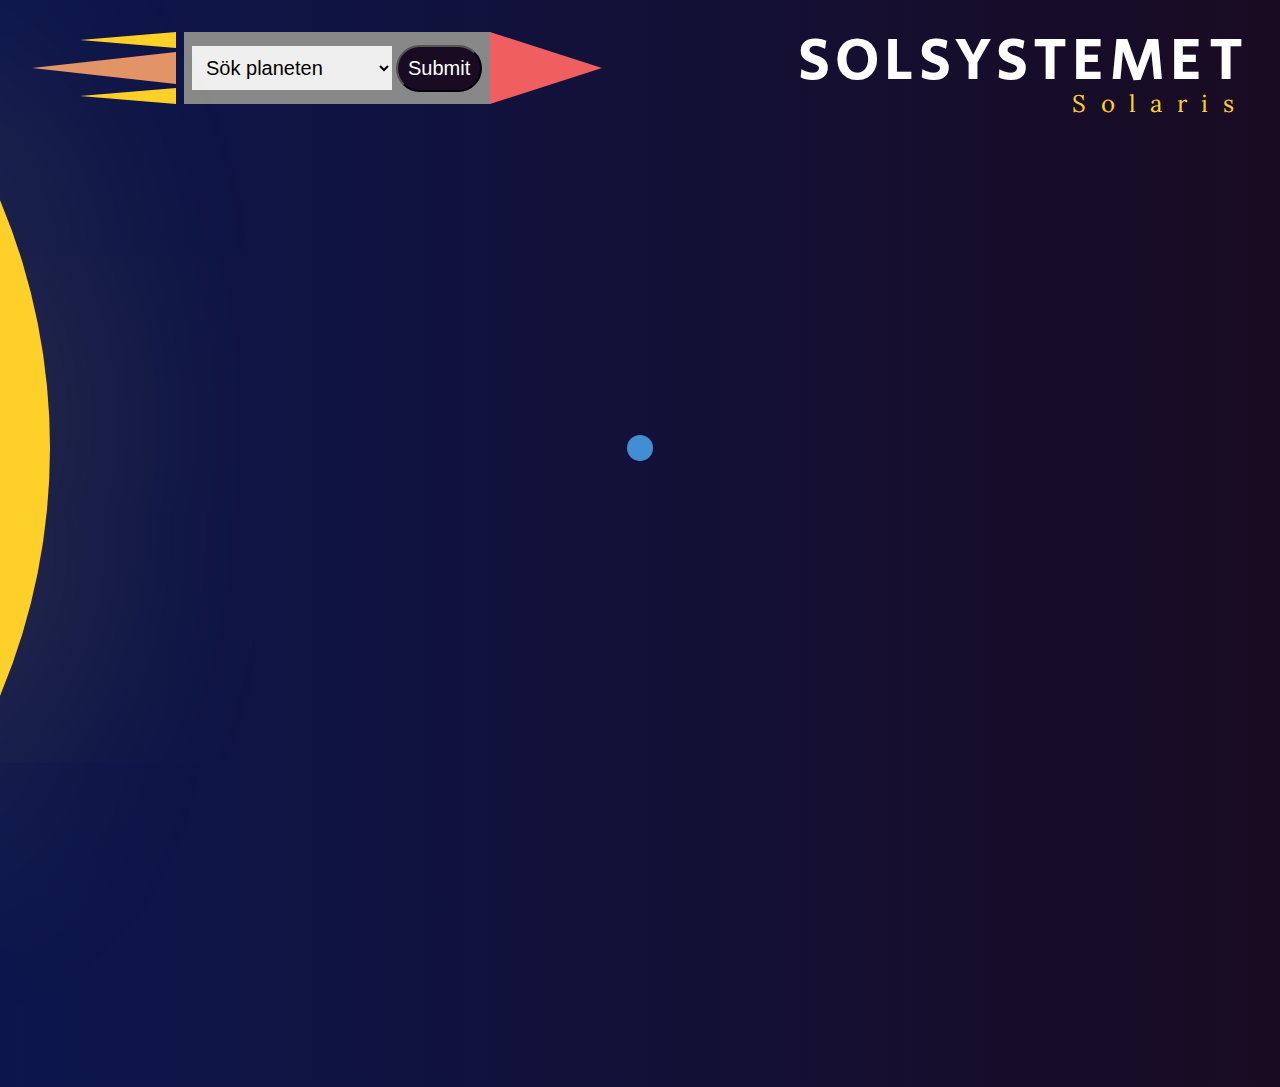
==== index.html @ 2f7542be "style for front page created" ====
<!DOCTYPE html>
<html lang="en">
<head>
  <meta charset="UTF-8">
  <meta name="viewport" content="width=device-width, initial-scale=1.0">
  <title>Solaris</title>
  <link href="style.css" rel=" stylesheet">
  <link rel="preconnect" href="https://fonts.googleapis.com">
  <link rel="preconnect" href="https://fonts.gstatic.com" crossorigin>
  <link href="https://fonts.googleapis.com/css2?family=Lora:ital,wght@0,400..700;1,400..700&family=Secular+One&display=swap" rel="stylesheet">
</head>
<body>
  <header class="header">
    <div class="rocket">
      <div class="rocket-flames">
        <div class="rocket-flames--yellow"></div>
        <div class="rocket-flames--orange"></div>
        <div class="rocket-flames--yellow"></div>
      </div>
      <div class="rocket-body">
        <form class="input-container">
          <select name="languages" id="lang" class="select-field" >
            <option value="" disabled selected hidden>Sök planeten</option>
            <option value="Merkurius">Merkurius</option>
            <option value="Venus">Venus</option>
            <option value="Jorden">Jorden</option>
            <option value="Mars">Mars</option>
            <option value="Jupiter">Jupiter</option>
            <option value="Saturnus">Saturnus</option>
            <option value="Uranus">Uranus</option>
            <option value="Neptunus">Neptunus</option>
            <option value="Pluto">Pluto</option>
          </select>
          <input type="submit" value="Submit" class="search-btn" />
        </form>
      </div>
        <div class="rocket-top"></div>
    </div>
    <div class="header__titles">
      <h1 class ="header1">Solsystemet</h1>
      <h2 class ="header2">Solaris</h2>
  </div>
</header>
  <main class="planet-space">
    <div class="sun"></div>
    <div class="planet"></div>
  </main>
  
  <script src="script.js"></script>
</body>
</html>
---- style.css ----
:root {
  --clr--orange: #e29468; /*Jupiter*/
  --clr--yellow: #ffd029; /*solen*/
  --clr--light-brown: #c7aa72; /*saturnus*/
  --clr--light-blue: #c9d4f1; /*uranus  */
  --clr--blue: #428ed4; /*jorden */
  --clr--grey-blue: #7a91a7; /*neptunus */
  --clr--red: #ef5f5f; /*mars     */
  --clr--grey-pink: #e7cdcd; /*venus     */
  --clr--grey: #888; /*merkurius     */
}
* {
  margin: 0;
  padding: 0;
  box-sizing: border-box;
}

body {
  background: linear-gradient(90deg, #0c164d 0%, #190b22 100%);
  font-family: "Lora", serif;
  display: flex;
  flex-direction: column;
  height: 100vh;
  overflow: hidden;
  position: relative;
}
.header1 {
  color: #fff;
  text-align: right;
  font-family: "Secular One";
  font-size: 60px;
  font-style: normal;
  font-weight: 400;
  line-height: 100%; /* 60px */
  letter-spacing: 5.4px;
  text-transform: uppercase;
}
.header2 {
  font-family: "Lora", serif;

  font-size: 24px;
  font-style: normal;
  font-weight: 400;
  line-height: 100%; /* 24px */
  letter-spacing: 14.4px;
  color: var(--clr--yellow);
}

.header {
  display: flex;
  flex-wrap: wrap;
  margin: 2rem;
}

.header__titles {
  display: flex;
  flex-direction: column;
  align-items: flex-end;
}

.rocket {
  display: flex;
  flex: 1;
  gap: 0rem;
  height: 4.5em;
}
.rocket-body {
  background: var(--clr--grey);
  display: flex;
  flex-shrink: 0;
  align-items: center;
  padding: 0.5em;
  gap: 1em;
}

.search-btn {
  border-radius: 30px;
  background: #190b22;
  padding: 0.5em;
  color: #fff;
  text-align: center;
  font-size: 20px;
  font-style: normal;
  font-weight: 400;
}

.select-field {
  font-size: 20px;
  width: 200px;
  border: none;
  padding: 0.5em;
}

.rocket-top {
  border-top: 2.25em solid transparent; /* Half of the height */
  border-bottom: 2.25em solid transparent; /* Half of the height */
  border-left: 7em solid var(--clr--red);
}

.rocket-flames {
  height: 4.5em;
  display: flex;
  flex-direction: column;
  justify-content: space-between;
  margin-right: 0.5em;
}
.rocket-flames--yellow {
  border-top: 0.5em solid transparent; /* Half of the height */
  border-bottom: 0.5em solid transparent; /* Half of the height */
  border-right: 6em solid #ffd029;
}
.rocket-flames--orange {
  border-top: 1em solid transparent; /* Half of the height */
  border-bottom: 1em solid transparent; /* Half of the height */
  border-right: 9em solid var(--clr--orange);
}

.planet-space {
  position: relative;
  display: flex;
  align-items: center;
  justify-content: center;
  height: 100%;
  margin-top: -150px;
}
.sun {
  width: 1278px;
  height: 1278px;
  border-radius: 1278px;
  background: #ffd029;
  position: absolute;
  left: -1228px;
  box-shadow: 0px 0px 250px 0px rgba(255, 208, 41, 0.2);
}

.planet {
  width: 26px;
  height: 26px;
  border-radius: 26px;
  flex-shrink: 0;
  background-color: var(--clr--blue);
}
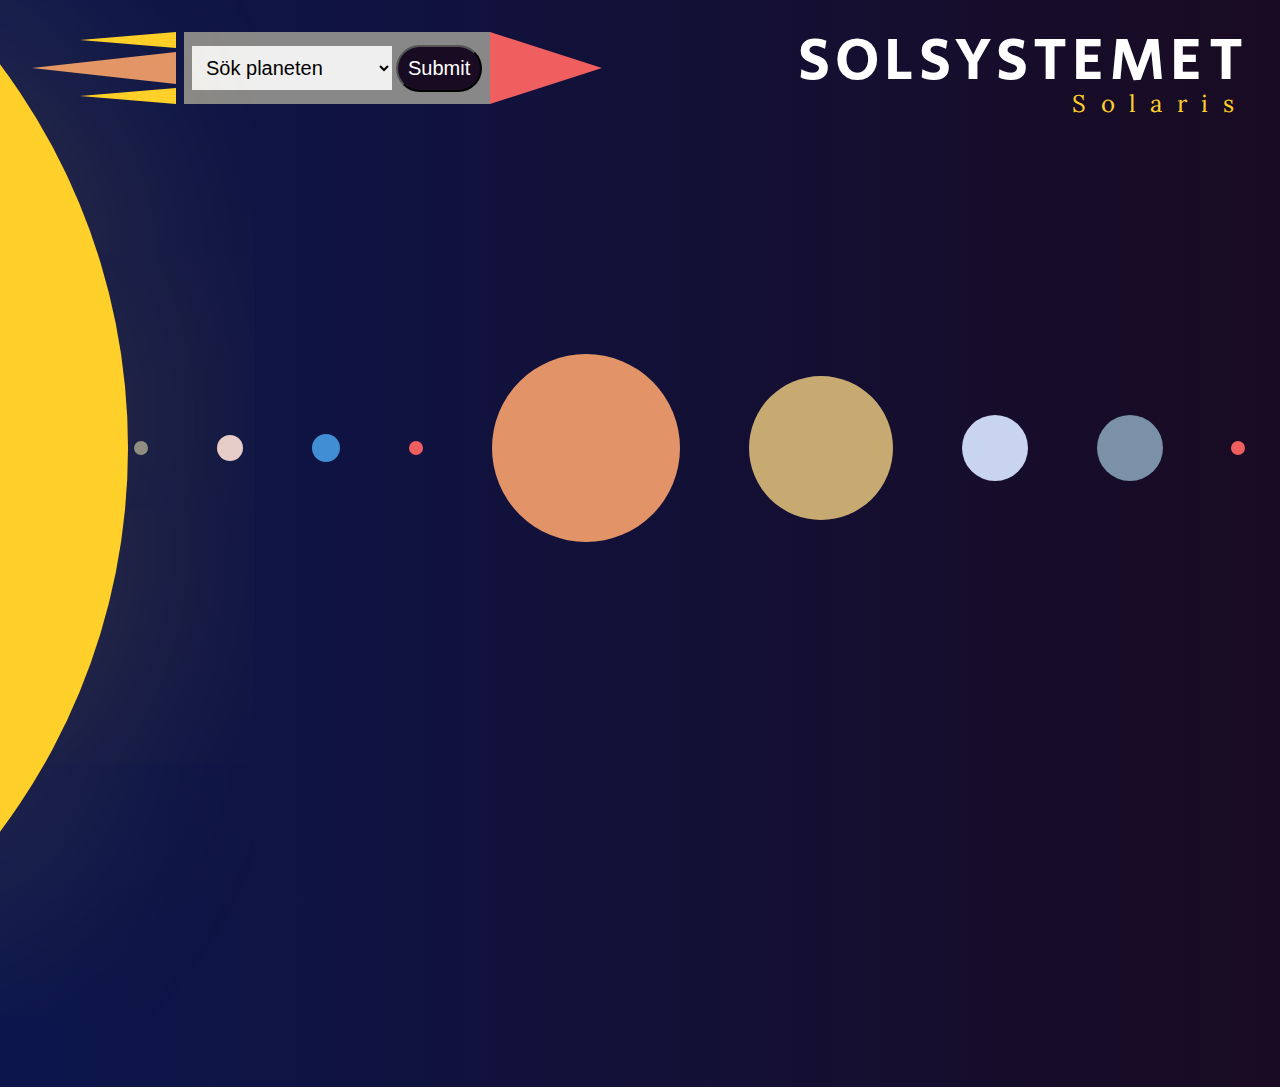
==== commit 30e161bf: "search-planet from input added" ====
--- a/index.html
+++ b/index.html
@@ -19,7 +19,7 @@
       </div>
       <div class="rocket-body">
         <form class="input-container">
-          <select name="languages" id="lang" class="select-field" >
+          <select name="languages" id="planetSearchName" class="select-field" >
             <option value="" disabled selected hidden>Sök planeten</option>
             <option value="Merkurius">Merkurius</option>
             <option value="Venus">Venus</option>
@@ -31,7 +31,7 @@
             <option value="Neptunus">Neptunus</option>
             <option value="Pluto">Pluto</option>
           </select>
-          <input type="submit" value="Submit" class="search-btn" />
+          <input type="submit" value="Submit" class="search-btn" id="search-btn"/>
         </form>
       </div>
         <div class="rocket-top"></div>
@@ -43,7 +43,15 @@
 </header>
   <main class="planet-space">
     <div class="sun"></div>
-    <div class="planet"></div>
+    <div class="planet"  id="merkurius"></div>
+    <div class="planet" id="venus"></div>
+    <div class="planet" id="tellus"></div>
+    <div class="planet" id="mars"></div>
+    <div class="planet" id="jupiter"></div>
+    <div class="planet" id="saturnus"></div>
+    <div class="planet" id="uranus"></div>
+    <div class="planet" id="neptunus"></div>
+    <div class="planet" id="pluto"></div>
   </main>
   
   <script src="script.js"></script>
--- a/style.css
+++ b/style.css
@@ -119,9 +119,10 @@
   position: relative;
   display: flex;
   align-items: center;
-  justify-content: center;
+  justify-content:space-around;
   height: 100%;
   margin-top: -150px;
+  padding-left:100px;
 }
 .sun {
   width: 1278px;
@@ -129,7 +130,7 @@
   border-radius: 1278px;
   background: #ffd029;
   position: absolute;
-  left: -1228px;
+  left: -1150px;
   box-shadow: 0px 0px 250px 0px rgba(255, 208, 41, 0.2);
 }
 
@@ -140,3 +141,59 @@
   flex-shrink: 0;
   background-color: var(--clr--blue);
 }
+#merkurius{
+  width: 14px;
+  height: 14px;
+  border-radius: 14px;
+  background-color: var(--clr--grey);
+}
+#venus{
+  width: 26px;
+  height: 26px;
+  border-radius: 26px;
+  background-color: var(--clr--grey-pink);
+}
+
+#tellus{
+  width: 28px;
+  height: 28px;
+  border-radius: 28px;
+  background-color: var(--clr--blue);
+}
+#mars{
+  width: 14px;
+  height: 14px;
+  border-radius: 14px;
+  background-color: var(--clr--red);
+}
+#jupiter{
+  width: 188px;
+height: 188px;
+  border-radius: 188px;
+  background-color: var(--clr--orange);
+}
+#saturnus{
+  width: 144px;
+  height: 144px;
+  border-radius: 144px;
+  background-color: var(--clr--light-brown);
+}
+#uranus{
+  width: 66px;
+height: 66px;
+  border-radius: 66px;
+  background-color: var(--clr--light-blue);
+}
+#neptunus{
+  width: 66px;
+height: 66px;
+  border-radius: 66px;
+  background-color: var(--clr--grey-blue);
+}
+#pluto{
+  width: 14px;
+  height: 14px;
+  border-radius: 14px;
+  background-color: var(--clr--red);
+}
+
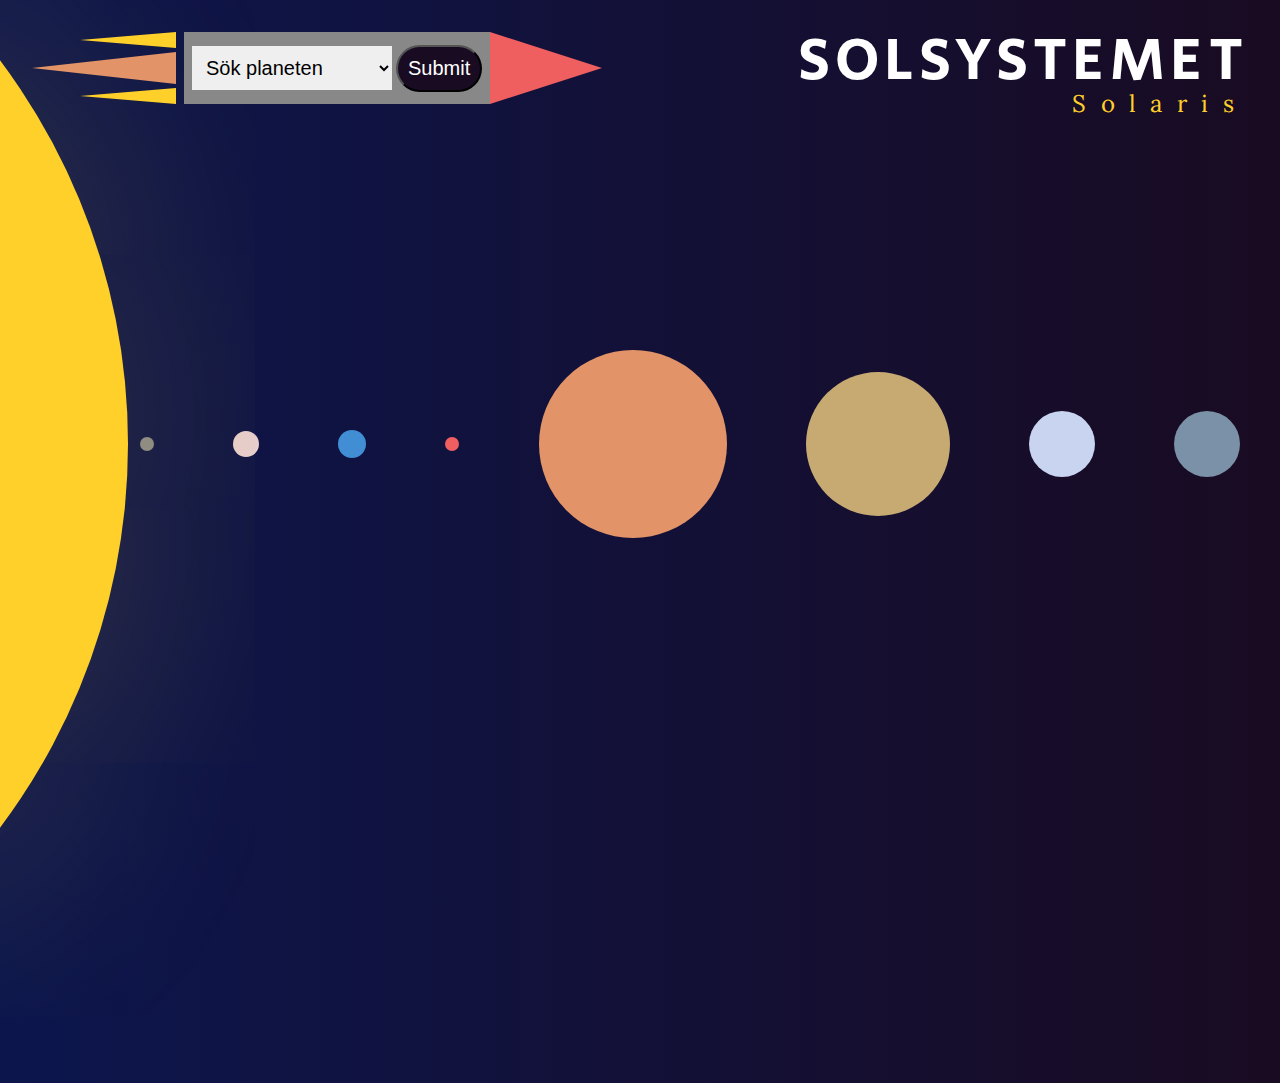
==== commit 6c550ef0: "modal window created. Hide functions added" ====
--- a/index.html
+++ b/index.html
@@ -10,8 +10,8 @@
   <link href="https://fonts.googleapis.com/css2?family=Lora:ital,wght@0,400..700;1,400..700&family=Secular+One&display=swap" rel="stylesheet">
 </head>
 <body>
-  <header class="header">
-    <div class="rocket">
+  <header class="header" id="header">
+    <div class="rocket" id="rocket">
       <div class="rocket-flames">
         <div class="rocket-flames--yellow"></div>
         <div class="rocket-flames--orange"></div>
@@ -29,9 +29,8 @@
             <option value="Saturnus">Saturnus</option>
             <option value="Uranus">Uranus</option>
             <option value="Neptunus">Neptunus</option>
-            <option value="Pluto">Pluto</option>
           </select>
-          <input type="submit" value="Submit" class="search-btn" id="search-btn"/>
+          <input type="submit" value="Submit" class="search-btn" id="searchBtn"/>
         </form>
       </div>
         <div class="rocket-top"></div>
@@ -39,11 +38,11 @@
     <div class="header__titles">
       <h1 class ="header1">Solsystemet</h1>
       <h2 class ="header2">Solaris</h2>
-  </div>
-</header>
+    </div>
+  </header>
   <main class="planet-space">
-    <div class="sun"></div>
-    <div class="planet"  id="merkurius"></div>
+    <div id="sun"></div>
+    <div class="planet" id="merkurius"></div>
     <div class="planet" id="venus"></div>
     <div class="planet" id="tellus"></div>
     <div class="planet" id="mars"></div>
@@ -51,8 +50,14 @@
     <div class="planet" id="saturnus"></div>
     <div class="planet" id="uranus"></div>
     <div class="planet" id="neptunus"></div>
-    <div class="planet" id="pluto"></div>
+    
   </main>
+
+  <!-- Modalt fönster, gömt om ej klickat på bild i gallery -->
+  <div id="myModal" class="modal">
+    <span class="close">&times;</span>
+    <img class="modal-content" id="modalImage">
+  </div>
   
   <script src="script.js"></script>
 </body>
--- a/style.css
+++ b/style.css
@@ -50,6 +50,7 @@
   display: flex;
   flex-wrap: wrap;
   margin: 2rem;
+  height:5rem;
 }
 
 .header__titles {
@@ -119,12 +120,13 @@
   position: relative;
   display: flex;
   align-items: center;
-  justify-content:space-around;
+  justify-content: space-around;
   height: 100%;
   margin-top: -150px;
-  padding-left:100px;
-}
-.sun {
+  padding-left: 100px;
+  z-index: -1;
+}
+#sun {
   width: 1278px;
   height: 1278px;
   border-radius: 1278px;
@@ -134,66 +136,96 @@
   box-shadow: 0px 0px 250px 0px rgba(255, 208, 41, 0.2);
 }
 
-.planet {
-  width: 26px;
-  height: 26px;
-  border-radius: 26px;
-  flex-shrink: 0;
-  background-color: var(--clr--blue);
-}
-#merkurius{
+
+
+#merkurius {
   width: 14px;
   height: 14px;
   border-radius: 14px;
   background-color: var(--clr--grey);
 }
-#venus{
+#venus {
   width: 26px;
   height: 26px;
   border-radius: 26px;
   background-color: var(--clr--grey-pink);
 }
 
-#tellus{
+#tellus {
   width: 28px;
   height: 28px;
   border-radius: 28px;
   background-color: var(--clr--blue);
 }
-#mars{
+#mars {
   width: 14px;
   height: 14px;
   border-radius: 14px;
   background-color: var(--clr--red);
 }
-#jupiter{
+#jupiter {
   width: 188px;
-height: 188px;
+  height: 188px;
   border-radius: 188px;
   background-color: var(--clr--orange);
 }
-#saturnus{
+#saturnus {
   width: 144px;
   height: 144px;
   border-radius: 144px;
   background-color: var(--clr--light-brown);
 }
-#uranus{
+#uranus {
   width: 66px;
-height: 66px;
+  height: 66px;
   border-radius: 66px;
   background-color: var(--clr--light-blue);
 }
-#neptunus{
+#neptunus {
   width: 66px;
-height: 66px;
+  height: 66px;
   border-radius: 66px;
   background-color: var(--clr--grey-blue);
 }
-#pluto{
-  width: 14px;
-  height: 14px;
-  border-radius: 14px;
-  background-color: var(--clr--red);
-}
-
+
+
+
+
+
+.modal {
+  display: none; /* Hidden by default */
+  position: fixed; /* Stay in place */
+  z-index: 1; /* Sit on top */
+  padding: 3rem;
+  top: 50%; /* Position from the top edge */
+  left: 50%; /* Position from the left edge */
+  transform: translate(-50%, -50%); /* Center the modal */
+  width: 70%;
+  height: 70%;
+  margin: auto;
+  z-index: 3;
+  background-color: rgba(223, 211, 211, 0.639);
+}
+
+.close {
+  color: white;
+  position: absolute;
+  top: 10px;
+  right: 25px;
+  font-size: 2rem;
+  font-weight: bold;
+  cursor: pointer;
+}
+
+/*
+.modalbackground {
+  position: fixed;
+  top: 0;
+  left: 0;
+  width: 100%;
+  height: 100%;
+  background-color: black;
+  background-color: rgba(0, 0, 0, 0.6);
+  backdrop-filter: blur(6px);
+  z-index: 2;
+}
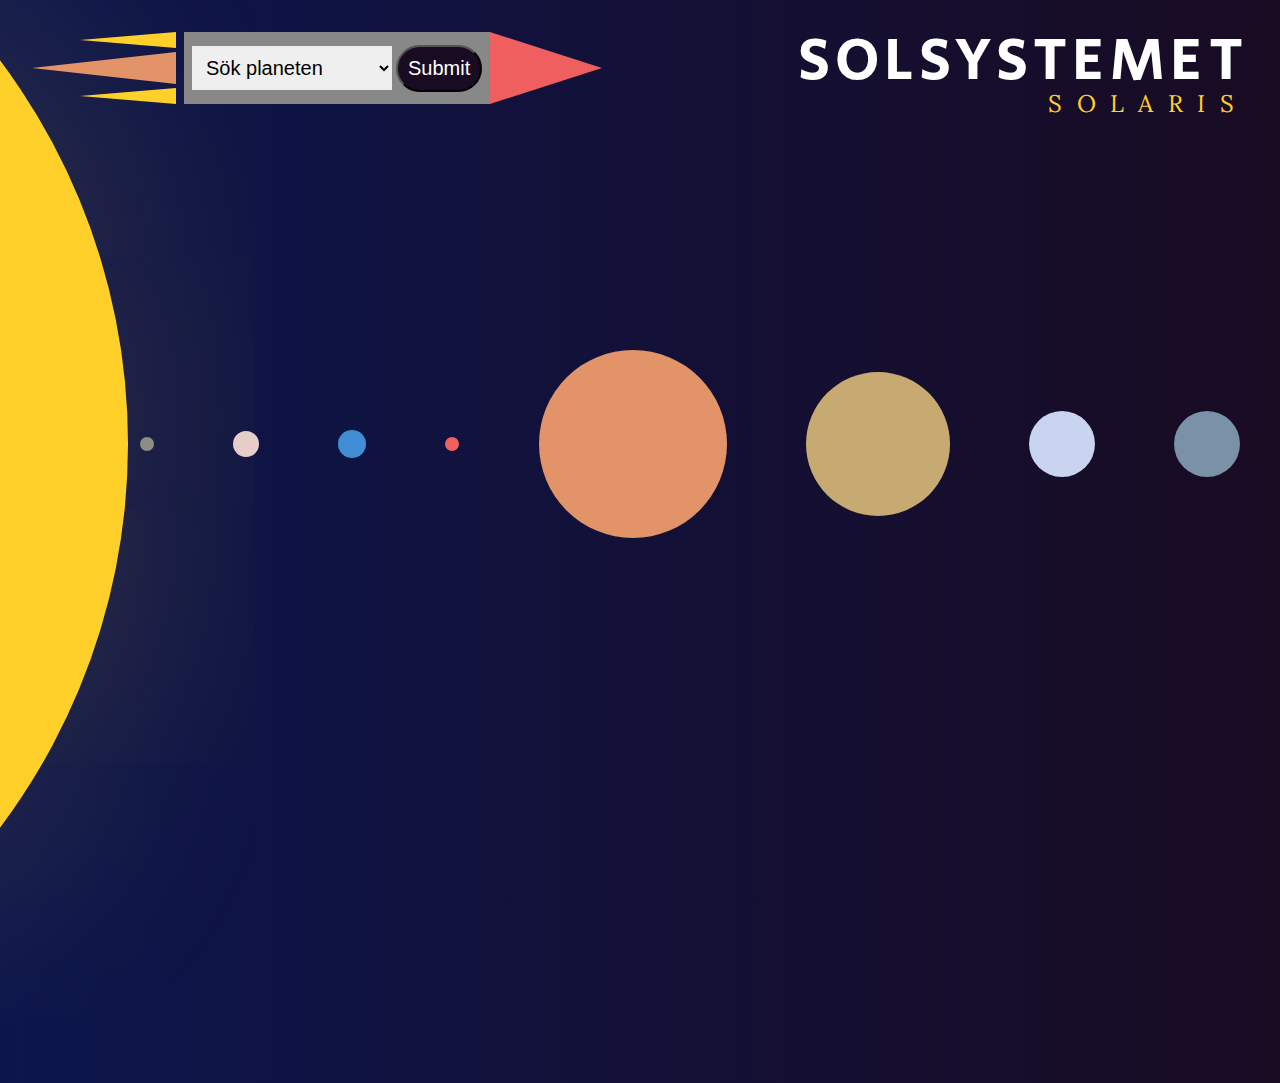
==== commit ecd35878: "added javascript. main functionality in place" ====
--- a/index.html
+++ b/index.html
@@ -1,64 +1,132 @@
 <!DOCTYPE html>
 <html lang="en">
-<head>
-  <meta charset="UTF-8">
-  <meta name="viewport" content="width=device-width, initial-scale=1.0">
-  <title>Solaris</title>
-  <link href="style.css" rel=" stylesheet">
-  <link rel="preconnect" href="https://fonts.googleapis.com">
-  <link rel="preconnect" href="https://fonts.gstatic.com" crossorigin>
-  <link href="https://fonts.googleapis.com/css2?family=Lora:ital,wght@0,400..700;1,400..700&family=Secular+One&display=swap" rel="stylesheet">
-</head>
-<body>
-  <header class="header" id="header">
-    <div class="rocket" id="rocket">
-      <div class="rocket-flames">
-        <div class="rocket-flames--yellow"></div>
-        <div class="rocket-flames--orange"></div>
-        <div class="rocket-flames--yellow"></div>
+  <head>
+    <meta charset="UTF-8" />
+    <meta name="viewport" content="width=device-width, initial-scale=1.0" />
+    <title>Solaris</title>
+    <link href="style.css" rel=" stylesheet" />
+    <link rel="preconnect" href="https://fonts.googleapis.com" />
+    <link rel="preconnect" href="https://fonts.gstatic.com" crossorigin />
+    <link
+      href="https://fonts.googleapis.com/css2?family=Lora:ital,wght@0,400..700;1,400..700&family=Roboto+Condensed:ital,wght@0,100..900;1,100..900&family=Secular+One&display=swap"
+      rel="stylesheet" />
+  </head>
+  <body>
+    <header class="header" id="header">
+      <div class="rocket" id="rocket">
+        <div class="rocket-flames">
+          <div class="rocket-flames--yellow"></div>
+          <div class="rocket-flames--orange"></div>
+          <div class="rocket-flames--yellow"></div>
+        </div>
+        <div class="rocket-body">
+          <form class="input-container">
+            <select name="languages" id="planetSearchName" class="select-field">
+              <option value="" disabled selected hidden>Sök planeten</option>
+              <option value="Merkurius">Merkurius</option>
+              <option value="Venus">Venus</option>
+              <option value="Jorden">Jorden</option>
+              <option value="Mars">Mars</option>
+              <option value="Jupiter">Jupiter</option>
+              <option value="Saturnus">Saturnus</option>
+              <option value="Uranus">Uranus</option>
+              <option value="Neptunus">Neptunus</option>
+            </select>
+            <input
+              type="submit"
+              value="Submit"
+              class="search-btn"
+              id="searchBtn" />
+          </form>
+        </div>
+        <div class="rocket-top"></div>
       </div>
-      <div class="rocket-body">
-        <form class="input-container">
-          <select name="languages" id="planetSearchName" class="select-field" >
-            <option value="" disabled selected hidden>Sök planeten</option>
-            <option value="Merkurius">Merkurius</option>
-            <option value="Venus">Venus</option>
-            <option value="Jorden">Jorden</option>
-            <option value="Mars">Mars</option>
-            <option value="Jupiter">Jupiter</option>
-            <option value="Saturnus">Saturnus</option>
-            <option value="Uranus">Uranus</option>
-            <option value="Neptunus">Neptunus</option>
-          </select>
-          <input type="submit" value="Submit" class="search-btn" id="searchBtn"/>
-        </form>
+      <div class="header__titles">
+        <h1 class="header1">Solsystemet</h1>
+        <h2 class="header2">Solaris</h2>
       </div>
-        <div class="rocket-top"></div>
+    </header>
+    <main class="planet-space">
+      <div id="sun"></div>
+      <div class="planet" id="merkurius"></div>
+      <div class="planet" id="venus"></div>
+      <div class="planet" id="tellus"></div>
+      <div class="planet" id="mars"></div>
+      <div class="planet" id="jupiter"></div>
+      <div class="planet" id="saturnus"></div>
+      <div class="planet" id="uranus"></div>
+      <div class="planet" id="neptunus"></div>
+    </main>
+
+    <!-- Modalt fönster, gömt om ej klickat på bild i gallery -->
+    <div id="myModal" class="modal">
+      <div class="modal__info-container">
+        <h1 class="header1" id="planetName">Jorden</h1>
+        <h2 class="header2" id="planetLatinName">Tellus</h2>
+        <div class="text-container">
+          <p class="text" id="description">
+            Jorden är den största och mest kompakta av de inre planeterna.
+            Jorden är den enda av planeterna som konstaterats ha geologisk
+            aktivitet och är även den enda planeten som med säkerhet härbärgerar
+            liv. Dess flytande hydrosfär är unik bland stenplaneterna och jorden
+            är också den enda planeten hos vilken plattektonik har observerats.
+            Jordens atmosfär skiljer sig markant från de andra planeternas,
+            vilket förklaras av att närvaron av levande organismer har förändrat
+            atmosfären till att innehålla fritt syre, i dag motsvarande 21
+            procent.
+          </p>
+        </div>
+        <div class="info-container">
+          <div class="info-box">
+            <h3 class="header3">Omkrets</h3>
+            <p class="text" id="omkrets">40 075 km</p>
+          </div>
+          <div class="info-box">
+            <h3 class="header3">Km från solen</h3>
+            <p class="text" id="distSun">148 488 488 km</p>
+          </div>
+        </div>
+        <div class="info-container">
+          <div class="info-box">
+            <h3 class="header3">Max Temperatur</h3>
+            <p class="text" id="maxTemp">50C</p>
+          </div>
+          <div class="info-box">
+            <h3 class="header3">Min Temperatur</h3>
+            <p class="text" id="minTemp">-50 C</p>
+          </div>
+        </div>
+        <div class="info-container">
+          <div class="info-box">
+            <h3 class="header3">Månar</h3>
+            <p class="text" id="moons">Månen</p>
+          </div>
+        </div>
+      </div>
+      <span class="close">&times;</span>
+      <img class="modal-content" id="modalImage" />
+
+      <footer class="footer">
+       
+        <div class="footer__logo">
+          <div class="footer__logo--image"><img src="images/ZoCom.jpg" /></div>
+        </div>
+       
+        <div class="footer__rocket">
+          <div class="rocket ">
+            <div class="rocket-flames">
+              <div class="rocket-flames--yellow"></div>
+              <div class="rocket-flames--orange"></div>
+              <div class="rocket-flames--yellow"></div>
+            </div>
+            <div class="rocket-body">
+              <button class="close-btn" id="close-btn">Res vidare</button>
+            </div>
+            <div class="rocket-top"></div>
+          </div>
+        </div>
+      </footer>
     </div>
-    <div class="header__titles">
-      <h1 class ="header1">Solsystemet</h1>
-      <h2 class ="header2">Solaris</h2>
-    </div>
-  </header>
-  <main class="planet-space">
-    <div id="sun"></div>
-    <div class="planet" id="merkurius"></div>
-    <div class="planet" id="venus"></div>
-    <div class="planet" id="tellus"></div>
-    <div class="planet" id="mars"></div>
-    <div class="planet" id="jupiter"></div>
-    <div class="planet" id="saturnus"></div>
-    <div class="planet" id="uranus"></div>
-    <div class="planet" id="neptunus"></div>
-    
-  </main>
-
-  <!-- Modalt fönster, gömt om ej klickat på bild i gallery -->
-  <div id="myModal" class="modal">
-    <span class="close">&times;</span>
-    <img class="modal-content" id="modalImage">
-  </div>
-  
-  <script src="script.js"></script>
-</body>
-</html>+    <script type="module" src="script.js"></script>
+  </body>
+</html>
--- a/style.css
+++ b/style.css
@@ -26,7 +26,7 @@
 }
 .header1 {
   color: #fff;
-  text-align: right;
+  
   font-family: "Secular One";
   font-size: 60px;
   font-style: normal;
@@ -37,17 +37,36 @@
 }
 .header2 {
   font-family: "Lora", serif;
-
   font-size: 24px;
   font-style: normal;
   font-weight: 400;
   line-height: 100%; /* 24px */
   letter-spacing: 14.4px;
+  text-transform: uppercase;
   color: var(--clr--yellow);
 }
 
+.header3 {
+  font-family:  "Secular One";
+  font-size: 18px;
+  font-style: normal;
+  font-weight: 400;
+  line-height: 100%; /* 24px */
+  letter-spacing: 9%;
+  text-transform: uppercase;
+  color: white;
+}
+.text {
+  font-family: "Roboto Condensed", sans-serif;
+  font-size: 18px;
+  line-height: 170%; 
+  color: white;
+  
+}
+
 .header {
   display: flex;
+  justify-content: space-between;
   flex-wrap: wrap;
   margin: 2rem;
   height:5rem;
@@ -57,17 +76,21 @@
   display: flex;
   flex-direction: column;
   align-items: flex-end;
+  margin-left: 50px;
 }
 
 .rocket {
   display: flex;
-  flex: 1;
+  
   gap: 0rem;
   height: 4.5em;
 }
+
+
 .rocket-body {
   background: var(--clr--grey);
   display: flex;
+  
   flex-shrink: 0;
   align-items: center;
   padding: 0.5em;
@@ -83,6 +106,20 @@
   font-size: 20px;
   font-style: normal;
   font-weight: 400;
+}
+
+.close-btn {
+  border-radius: 30px;
+  background: #190b22;
+  padding: 0.5em; 
+  margin: 0 1em;
+  color: #fff;
+  text-align: center;
+  font-size: 20px;
+  font-style: normal;
+  font-weight: 400;
+  z-index: 3;
+  cursor: pointer;
 }
 
 .select-field {
@@ -196,26 +233,70 @@
   display: none; /* Hidden by default */
   position: fixed; /* Stay in place */
   z-index: 1; /* Sit on top */
-  padding: 3rem;
+  padding: 3rem 0rem;
   top: 50%; /* Position from the top edge */
   left: 50%; /* Position from the left edge */
   transform: translate(-50%, -50%); /* Center the modal */
-  width: 70%;
-  height: 70%;
+  width: 90%;
+  height: 100%;
   margin: auto;
-  z-index: 3;
-  background-color: rgba(223, 211, 211, 0.639);
-}
-
-.close {
-  color: white;
-  position: absolute;
-  top: 10px;
-  right: 25px;
-  font-size: 2rem;
-  font-weight: bold;
-  cursor: pointer;
-}
+
+  background-color: rgba(223, 211, 211, 0);
+}
+.modal__info-container{
+  width:50vw;
+  margin:auto;
+}
+
+.text-container{
+  padding: 32px  0px;
+  max-height: 350px;
+  overflow:auto;
+}
+.info-container{
+  display: flex;
+padding: 32px  0px;
+border-top: 1px solid rgba(255, 255, 255, 0.302);
+}
+
+.info-box{
+width: 50%;
+}
+
+.footer {
+  position:absolute;
+  bottom: 0;
+  width:100%;
+  display:grid;
+  grid-template-columns: repeat(3, 1fr);
+  height:5rem;
+  align-content: center;
+  padding: 0 20px;
+  margin-top: 50px;
+  margin-bottom: 20px;;
+}
+
+ .footer__logo{
+  grid-column: 2;
+  display:flex;
+  justify-content: center;
+  width:100%;
+  }
+
+  .footer__logo--image{
+  margin-top: 2rem;
+  }
+
+  .footer__rocket{
+    grid-column: 3;
+    justify-content: end;
+    width:100%;
+    }
+
+
+
+
+
 
 /*
 .modalbackground {
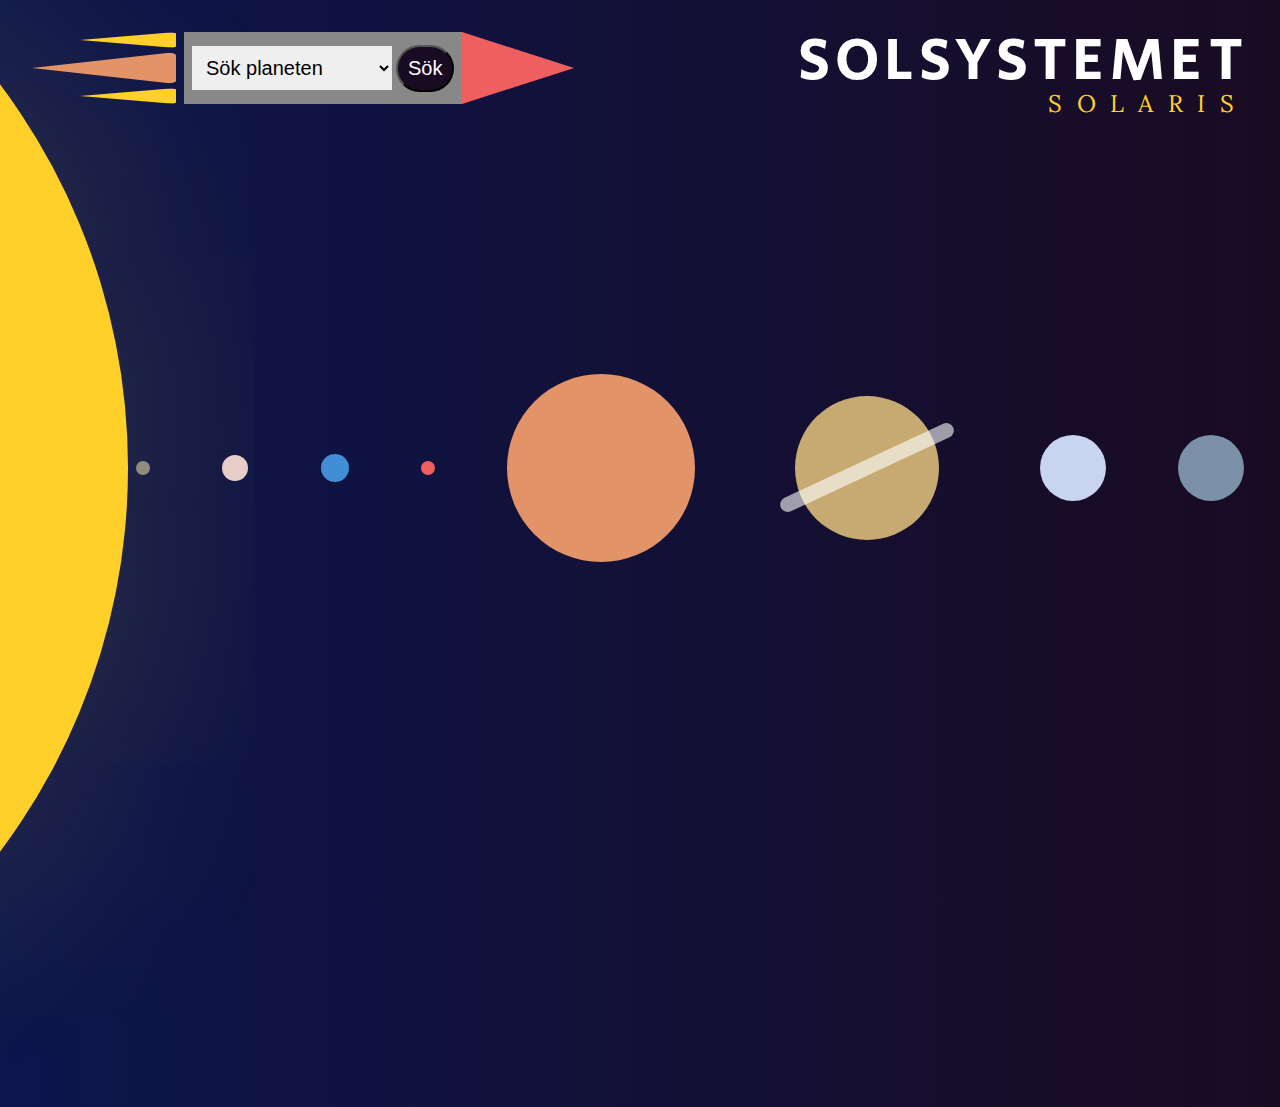
==== commit 00f1adac: "tooltip, error-handling" ====
--- a/index.html
+++ b/index.html
@@ -12,48 +12,61 @@
       rel="stylesheet" />
   </head>
   <body>
-    <header class="header" id="header">
-      <div class="rocket" id="rocket">
-        <div class="rocket-flames">
-          <div class="rocket-flames--yellow"></div>
-          <div class="rocket-flames--orange"></div>
-          <div class="rocket-flames--yellow"></div>
+    <header id="header" class="header">
+      <div class="header__search" id="header-search">
+        <div class="rocket" id="rocket">
+          <div class="rocket-flames">
+            <div class="rocket-flames--yellow"></div>
+            <div class="rocket-flames--orange"></div>
+            <div class="rocket-flames--yellow"></div>
+          </div>
+          <div class="rocket-body">
+            <form class="input-container">
+              <select
+                name="languages"
+                id="planetSearchName"
+                class="select-field">
+                <option value="" disabled selected hidden>Sök planeten</option>
+                <option value="Merkurius">Merkurius</option>
+                <option value="Venus">Venus</option>
+                <option value="Jorden">Jorden</option>
+                <option value="Mars">Mars</option>
+                <option value="Jupiter">Jupiter</option>
+                <option value="Saturnus">Saturnus</option>
+                <option value="Uranus">Uranus</option>
+                <option value="Neptunus">Neptunus</option>
+                <option value="Pluto">Pluto</option>
+              </select>
+              <input
+                type="submit"
+                value="Sök"
+                class="search-btn"
+                id="searchBtn" />
+            </form>
+          </div>
+          <div class="rocket-top"></div>
         </div>
-        <div class="rocket-body">
-          <form class="input-container">
-            <select name="languages" id="planetSearchName" class="select-field">
-              <option value="" disabled selected hidden>Sök planeten</option>
-              <option value="Merkurius">Merkurius</option>
-              <option value="Venus">Venus</option>
-              <option value="Jorden">Jorden</option>
-              <option value="Mars">Mars</option>
-              <option value="Jupiter">Jupiter</option>
-              <option value="Saturnus">Saturnus</option>
-              <option value="Uranus">Uranus</option>
-              <option value="Neptunus">Neptunus</option>
-            </select>
-            <input
-              type="submit"
-              value="Submit"
-              class="search-btn"
-              id="searchBtn" />
-          </form>
-        </div>
-        <div class="rocket-top"></div>
+        <div class="error-message" id="errorMessagePlaceholder"></div>
       </div>
       <div class="header__titles">
         <h1 class="header1">Solsystemet</h1>
         <h2 class="header2">Solaris</h2>
       </div>
     </header>
+
     <main class="planet-space">
       <div id="sun"></div>
+    
       <div class="planet" id="merkurius"></div>
       <div class="planet" id="venus"></div>
       <div class="planet" id="tellus"></div>
       <div class="planet" id="mars"></div>
       <div class="planet" id="jupiter"></div>
-      <div class="planet" id="saturnus"></div>
+      <div id="saturnus-container">
+        <div class="planet" id="saturnus">
+          <div id="sat-ring"></div>
+        </div>
+      </div>
       <div class="planet" id="uranus"></div>
       <div class="planet" id="neptunus"></div>
     </main>
@@ -61,39 +74,31 @@
     <!-- Modalt fönster, gömt om ej klickat på bild i gallery -->
     <div id="myModal" class="modal">
       <div class="modal__info-container">
-        <h1 class="header1" id="planetName">Jorden</h1>
-        <h2 class="header2" id="planetLatinName">Tellus</h2>
+        <h1 class="header1" id="planetName"></h1>
+        <h2 class="header2" id="planetLatinName"></h2>
         <div class="text-container">
           <p class="text" id="description">
-            Jorden är den största och mest kompakta av de inre planeterna.
-            Jorden är den enda av planeterna som konstaterats ha geologisk
-            aktivitet och är även den enda planeten som med säkerhet härbärgerar
-            liv. Dess flytande hydrosfär är unik bland stenplaneterna och jorden
-            är också den enda planeten hos vilken plattektonik har observerats.
-            Jordens atmosfär skiljer sig markant från de andra planeternas,
-            vilket förklaras av att närvaron av levande organismer har förändrat
-            atmosfären till att innehålla fritt syre, i dag motsvarande 21
-            procent.
+          
           </p>
         </div>
         <div class="info-container">
           <div class="info-box">
-            <h3 class="header3">Omkrets</h3>
-            <p class="text" id="omkrets">40 075 km</p>
+            <h3 class="header3"></h3>
+            <p class="text" id="omkrets"></p>
           </div>
           <div class="info-box">
-            <h3 class="header3">Km från solen</h3>
-            <p class="text" id="distSun">148 488 488 km</p>
+            <h3 class="header3"></h3>
+            <p class="text" id="distSun"></p>
           </div>
         </div>
         <div class="info-container">
           <div class="info-box">
-            <h3 class="header3">Max Temperatur</h3>
-            <p class="text" id="maxTemp">50C</p>
+            <h3 class="header3"></h3>
+            <p class="text" id="maxTemp"></p>
           </div>
           <div class="info-box">
-            <h3 class="header3">Min Temperatur</h3>
-            <p class="text" id="minTemp">-50 C</p>
+            <h3 class="header3"></h3>
+            <p class="text" id="minTemp"></p>
           </div>
         </div>
         <div class="info-container">
@@ -107,13 +112,12 @@
       <img class="modal-content" id="modalImage" />
 
       <footer class="footer">
-       
         <div class="footer__logo">
           <div class="footer__logo--image"><img src="images/ZoCom.jpg" /></div>
         </div>
-       
+
         <div class="footer__rocket">
-          <div class="rocket ">
+          <div class="rocket">
             <div class="rocket-flames">
               <div class="rocket-flames--yellow"></div>
               <div class="rocket-flames--orange"></div>
--- a/style.css
+++ b/style.css
@@ -23,6 +23,7 @@
   height: 100vh;
   overflow: hidden;
   position: relative;
+  z-index:-99;
 }
 .header1 {
   color: #fff;
@@ -68,8 +69,8 @@
   display: flex;
   justify-content: space-between;
   flex-wrap: wrap;
-  margin: 2rem;
-  height:5rem;
+  margin: 2em 2em 0 2em;
+  height:10em;
 }
 
 .header__titles {
@@ -79,18 +80,21 @@
   margin-left: 50px;
 }
 
+.header__search{
+  display: flex;
+  flex-direction: column;
+ align-items: center;
+ gap:2em;
+}
 .rocket {
   display: flex;
-  
   gap: 0rem;
   height: 4.5em;
 }
 
-
 .rocket-body {
   background: var(--clr--grey);
   display: flex;
-  
   flex-shrink: 0;
   align-items: center;
   padding: 0.5em;
@@ -145,12 +149,45 @@
 .rocket-flames--yellow {
   border-top: 0.5em solid transparent; /* Half of the height */
   border-bottom: 0.5em solid transparent; /* Half of the height */
-  border-right: 6em solid #ffd029;
-}
+  border-right: 6em solid var(--clr--yellow);
+  border-radius: 10%;
+  animation: fireFlames 0.6s ease-in-out infinite alternate;
+}
+
+
 .rocket-flames--orange {
   border-top: 1em solid transparent; /* Half of the height */
   border-bottom: 1em solid transparent; /* Half of the height */
-  border-right: 9em solid var(--clr--orange);
+  border-right: 9em solid var( --clr--orange);
+  border-radius: 10%;
+  animation: fireFlames 1s ease-in-out infinite alternate;
+}
+
+@keyframes fireFlames {
+  0% {
+    transform: scaleY(1);
+    filter: brightness(100%);
+  }
+  50% {
+    transform: scaleY(1.2) ;
+    filter: brightness(150%);
+  }
+  100% {
+    transform: scaleY(1);
+    filter: brightness(100%);
+  }
+}
+
+
+.error-message {
+  justify-self: flex-start;
+  border-style: dotted;
+  border-color:   white;
+  border-radius: 1em;
+  width: fit-content;
+  padding: 0 2em;
+  margin-bottom: 1em;
+  display: none;
 }
 
 .planet-space {
@@ -171,21 +208,28 @@
   position: absolute;
   left: -1150px;
   box-shadow: 0px 0px 250px 0px rgba(255, 208, 41, 0.2);
-}
-
-
+
+}
+
+.planet {
+  display: flex;
+  align-items: center;
+  justify-content: center;
+}
 
 #merkurius {
   width: 14px;
   height: 14px;
   border-radius: 14px;
   background-color: var(--clr--grey);
+ 
 }
 #venus {
   width: 26px;
   height: 26px;
   border-radius: 26px;
   background-color: var(--clr--grey-pink);
+
 }
 
 #tellus {
@@ -193,6 +237,7 @@
   height: 28px;
   border-radius: 28px;
   background-color: var(--clr--blue);
+ 
 }
 #mars {
   width: 14px;
@@ -205,6 +250,14 @@
   height: 188px;
   border-radius: 188px;
   background-color: var(--clr--orange);
+   }
+
+#saturnus-container {
+  width: 200px;
+  height: 200px;
+  display:flex;
+  justify-content: center;
+  align-items: center;
 }
 #saturnus {
   width: 144px;
@@ -212,6 +265,16 @@
   border-radius: 144px;
   background-color: var(--clr--light-brown);
 }
+
+#sat-ring{
+ position:absolute;
+  width:  190px;
+  height: 15px;
+  border-radius: 20px;;
+  background-color: #ffffff98;
+  transform: rotate(-25deg);
+}
+
 #uranus {
   width: 66px;
   height: 66px;
@@ -225,7 +288,22 @@
   background-color: var(--clr--grey-blue);
 }
 
-
+.tooltip {
+  position: relative;
+  background-color: rgba(255, 255, 255, 0.561);
+  color: #0c164d;
+  font-family: "Lora", serif;
+  font-size: 24px;font-weight: 600;
+  padding: 0.5em 1em;
+  border-radius: 3em;
+  width: fit-content;
+ /* top: 50%;
+  left: 50%;
+  transform: translate(-50%, -50%);*/
+display:flex;
+justify-content: center;
+align-items: center;
+}
 
 
 
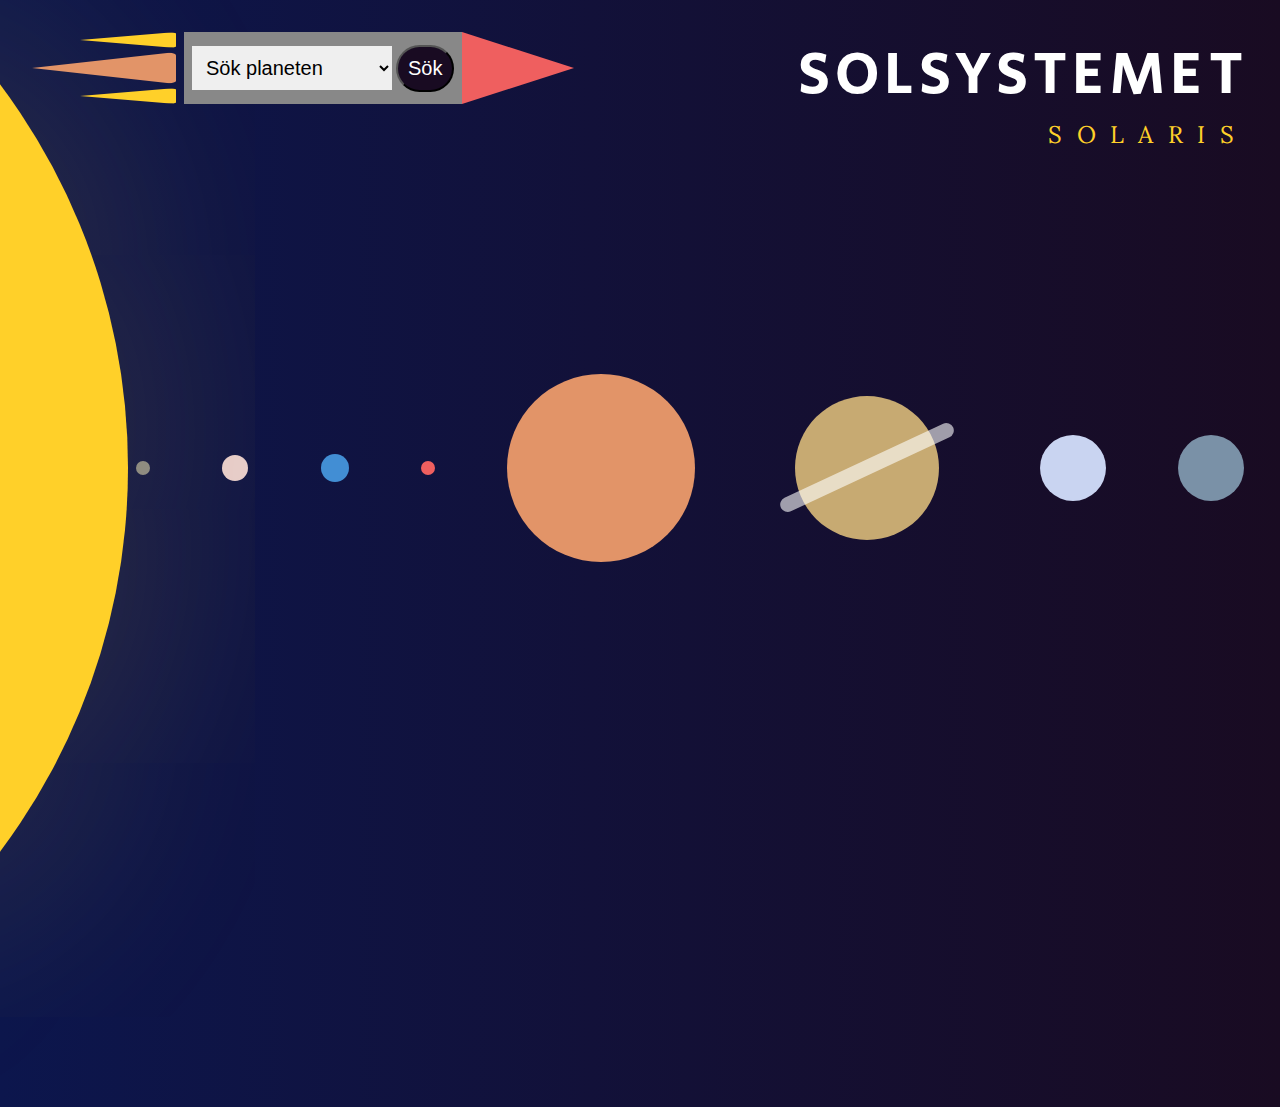
==== commit 1c94d7ed: "klickbara planeter med bilder" ====
--- a/index.html
+++ b/index.html
@@ -83,28 +83,28 @@
         </div>
         <div class="info-container">
           <div class="info-box">
-            <h3 class="header3"></h3>
+            <h3 class="header3">omkrets</h3>
             <p class="text" id="omkrets"></p>
           </div>
           <div class="info-box">
-            <h3 class="header3"></h3>
+            <h3 class="header3">KM från solen</h3>
             <p class="text" id="distSun"></p>
           </div>
         </div>
         <div class="info-container">
           <div class="info-box">
-            <h3 class="header3"></h3>
+            <h3 class="header3">Max temperatur</h3>
             <p class="text" id="maxTemp"></p>
           </div>
           <div class="info-box">
-            <h3 class="header3"></h3>
+            <h3 class="header3">Min temperatur</h3>
             <p class="text" id="minTemp"></p>
           </div>
         </div>
         <div class="info-container">
           <div class="info-box">
             <h3 class="header3">Månar</h3>
-            <p class="text" id="moons">Månen</p>
+            <p class="text" id="moons"></p>
           </div>
         </div>
       </div>
--- a/style.css
+++ b/style.css
@@ -25,14 +25,13 @@
   position: relative;
   z-index:-99;
 }
+
 .header1 {
   color: #fff;
-  
   font-family: "Secular One";
   font-size: 60px;
   font-style: normal;
   font-weight: 400;
-  line-height: 100%; /* 60px */
   letter-spacing: 5.4px;
   text-transform: uppercase;
 }
@@ -41,7 +40,6 @@
   font-size: 24px;
   font-style: normal;
   font-weight: 400;
-  line-height: 100%; /* 24px */
   letter-spacing: 14.4px;
   text-transform: uppercase;
   color: var(--clr--yellow);
@@ -52,7 +50,6 @@
   font-size: 18px;
   font-style: normal;
   font-weight: 400;
-  line-height: 100%; /* 24px */
   letter-spacing: 9%;
   text-transform: uppercase;
   color: white;
@@ -62,7 +59,6 @@
   font-size: 18px;
   line-height: 170%; 
   color: white;
-  
 }
 
 .header {
@@ -85,7 +81,9 @@
   flex-direction: column;
  align-items: center;
  gap:2em;
-}
+ 
+}
+
 .rocket {
   display: flex;
   gap: 0rem;
@@ -110,6 +108,7 @@
   font-size: 20px;
   font-style: normal;
   font-weight: 400;
+  cursor: pointer;
 }
 
 .close-btn {
@@ -131,6 +130,7 @@
   width: 200px;
   border: none;
   padding: 0.5em;
+  cursor: pointer;
 }
 
 .rocket-top {
@@ -153,7 +153,6 @@
   border-radius: 10%;
   animation: fireFlames 0.6s ease-in-out infinite alternate;
 }
-
 
 .rocket-flames--orange {
   border-top: 1em solid transparent; /* Half of the height */
@@ -188,6 +187,7 @@
   padding: 0 2em;
   margin-bottom: 1em;
   display: none;
+  z-index: 1;
 }
 
 .planet-space {
@@ -200,6 +200,7 @@
   padding-left: 100px;
   z-index: -1;
 }
+
 #sun {
   width: 1278px;
   height: 1278px;
@@ -208,11 +209,11 @@
   position: absolute;
   left: -1150px;
   box-shadow: 0px 0px 250px 0px rgba(255, 208, 41, 0.2);
-
 }
 
 .planet {
   display: flex;
+  flex-direction: column;
   align-items: center;
   justify-content: center;
 }
@@ -229,7 +230,6 @@
   height: 26px;
   border-radius: 26px;
   background-color: var(--clr--grey-pink);
-
 }
 
 #tellus {
@@ -237,7 +237,6 @@
   height: 28px;
   border-radius: 28px;
   background-color: var(--clr--blue);
- 
 }
 #mars {
   width: 14px;
@@ -265,7 +264,6 @@
   border-radius: 144px;
   background-color: var(--clr--light-brown);
 }
-
 #sat-ring{
  position:absolute;
   width:  190px;
@@ -288,8 +286,9 @@
   background-color: var(--clr--grey-blue);
 }
 
+/* tooltip, när muspekare dras över en planet visas dess namn */
 .tooltip {
-  position: relative;
+  position: absolute;
   background-color: rgba(255, 255, 255, 0.561);
   color: #0c164d;
   font-family: "Lora", serif;
@@ -297,16 +296,34 @@
   padding: 0.5em 1em;
   border-radius: 3em;
   width: fit-content;
- /* top: 50%;
-  left: 50%;
-  transform: translate(-50%, -50%);*/
-display:flex;
-justify-content: center;
-align-items: center;
-}
-
-
-
+  top: 70%;
+}
+
+/*  Planet-bilder när en planet klickas*/
+.imagePlaceClass{
+  position:relative;
+  top:-0px;
+  z-index:150;
+  display: none;
+}
+
+#imagePlace{
+  position:relative;
+  /*top:-200px;*/
+  z-index:150;
+  display: none;
+}
+
+.imageTag {
+  height:300px;
+  border-radius: 50px; /* Adjust the value to change the roundness */
+  background: linear-gradient(to right, lightgrey, rgb(106, 105, 105));
+  box-shadow: 0 0 10 10px white; /* Adjust the spread value to control the border width */
+  padding:20px;
+}
+
+
+/* Planetfakta, visas i Modalt fönster*/
 .modal {
   display: none; /* Hidden by default */
   position: fixed; /* Stay in place */
@@ -318,9 +335,9 @@
   width: 90%;
   height: 100%;
   margin: auto;
-
   background-color: rgba(223, 211, 211, 0);
 }
+
 .modal__info-container{
   width:50vw;
   margin:auto;
@@ -331,6 +348,7 @@
   max-height: 350px;
   overflow:auto;
 }
+
 .info-container{
   display: flex;
 padding: 32px  0px;
@@ -369,22 +387,10 @@
     grid-column: 3;
     justify-content: end;
     width:100%;
-    }
-
-
-
-
-
-
-/*
-.modalbackground {
-  position: fixed;
-  top: 0;
-  left: 0;
-  width: 100%;
-  height: 100%;
-  background-color: black;
-  background-color: rgba(0, 0, 0, 0.6);
-  backdrop-filter: blur(6px);
-  z-index: 2;
-}
+  }
+
+
+
+
+
+
